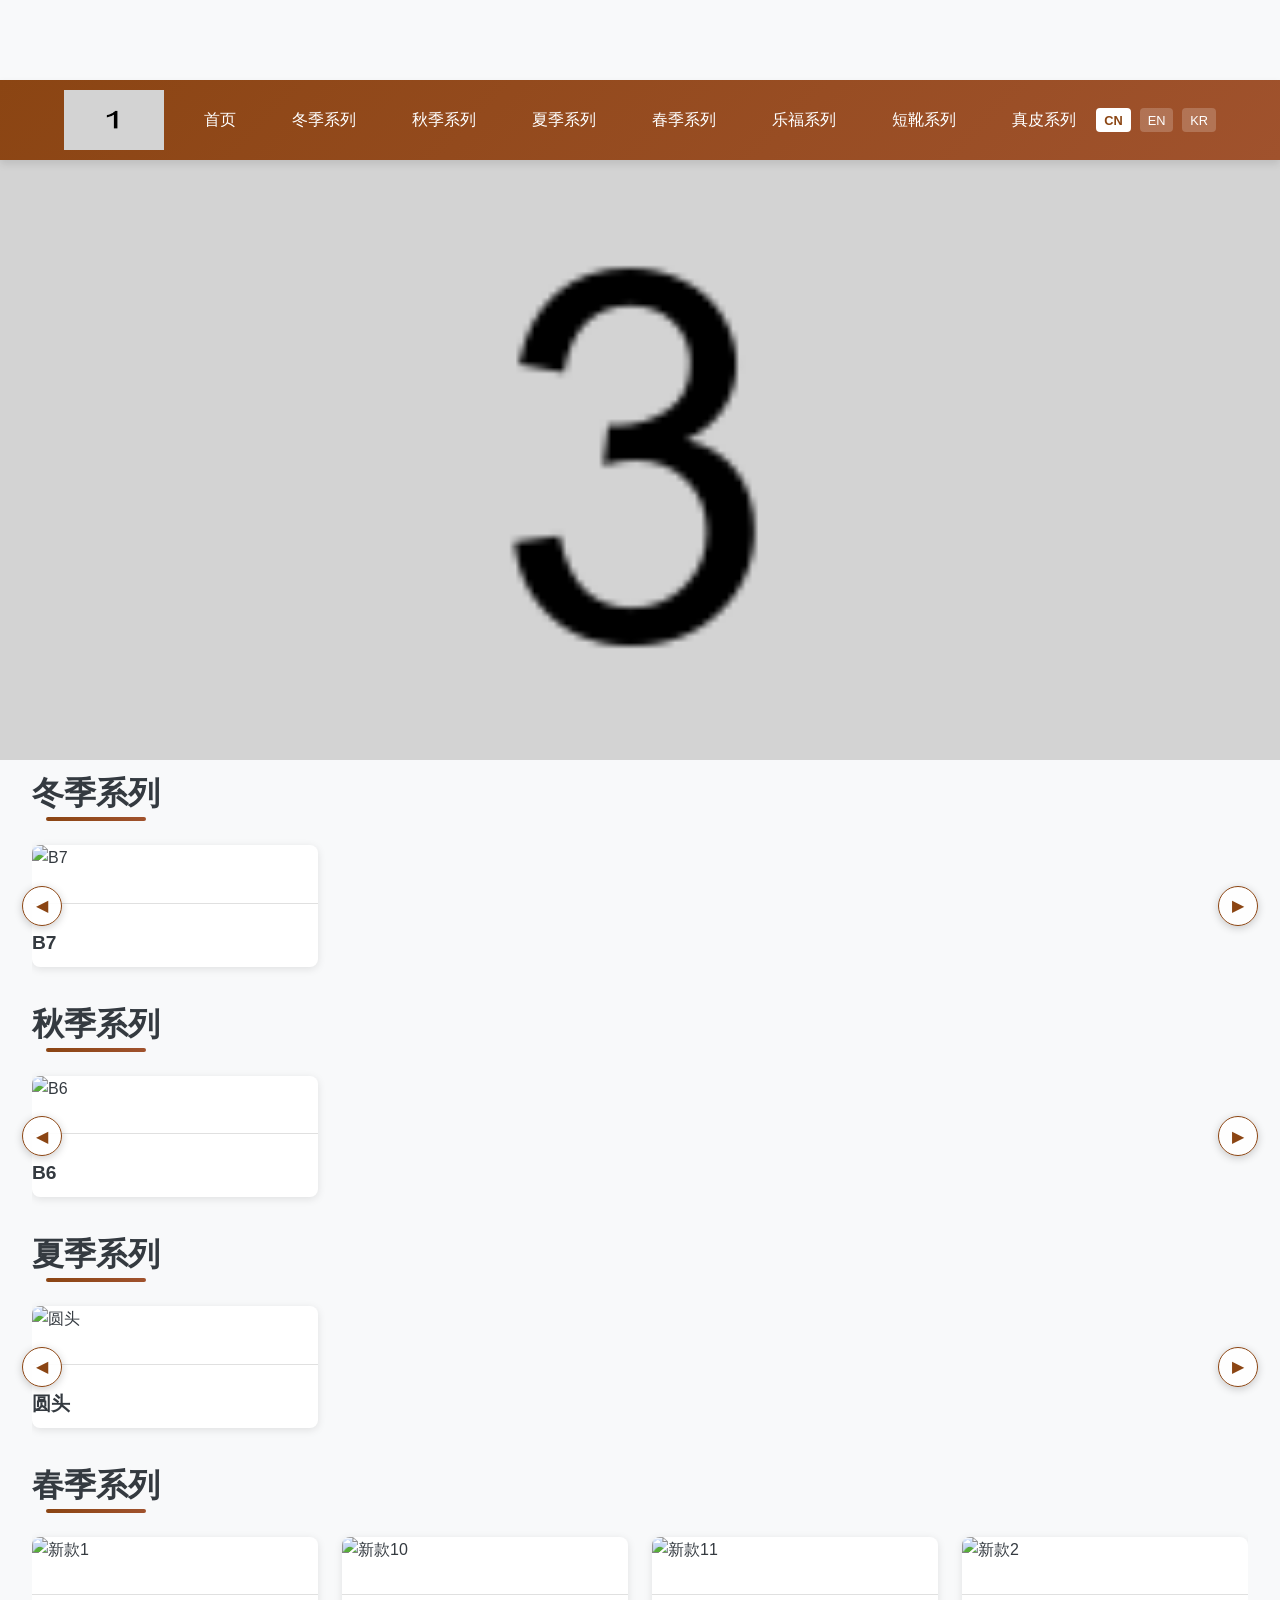
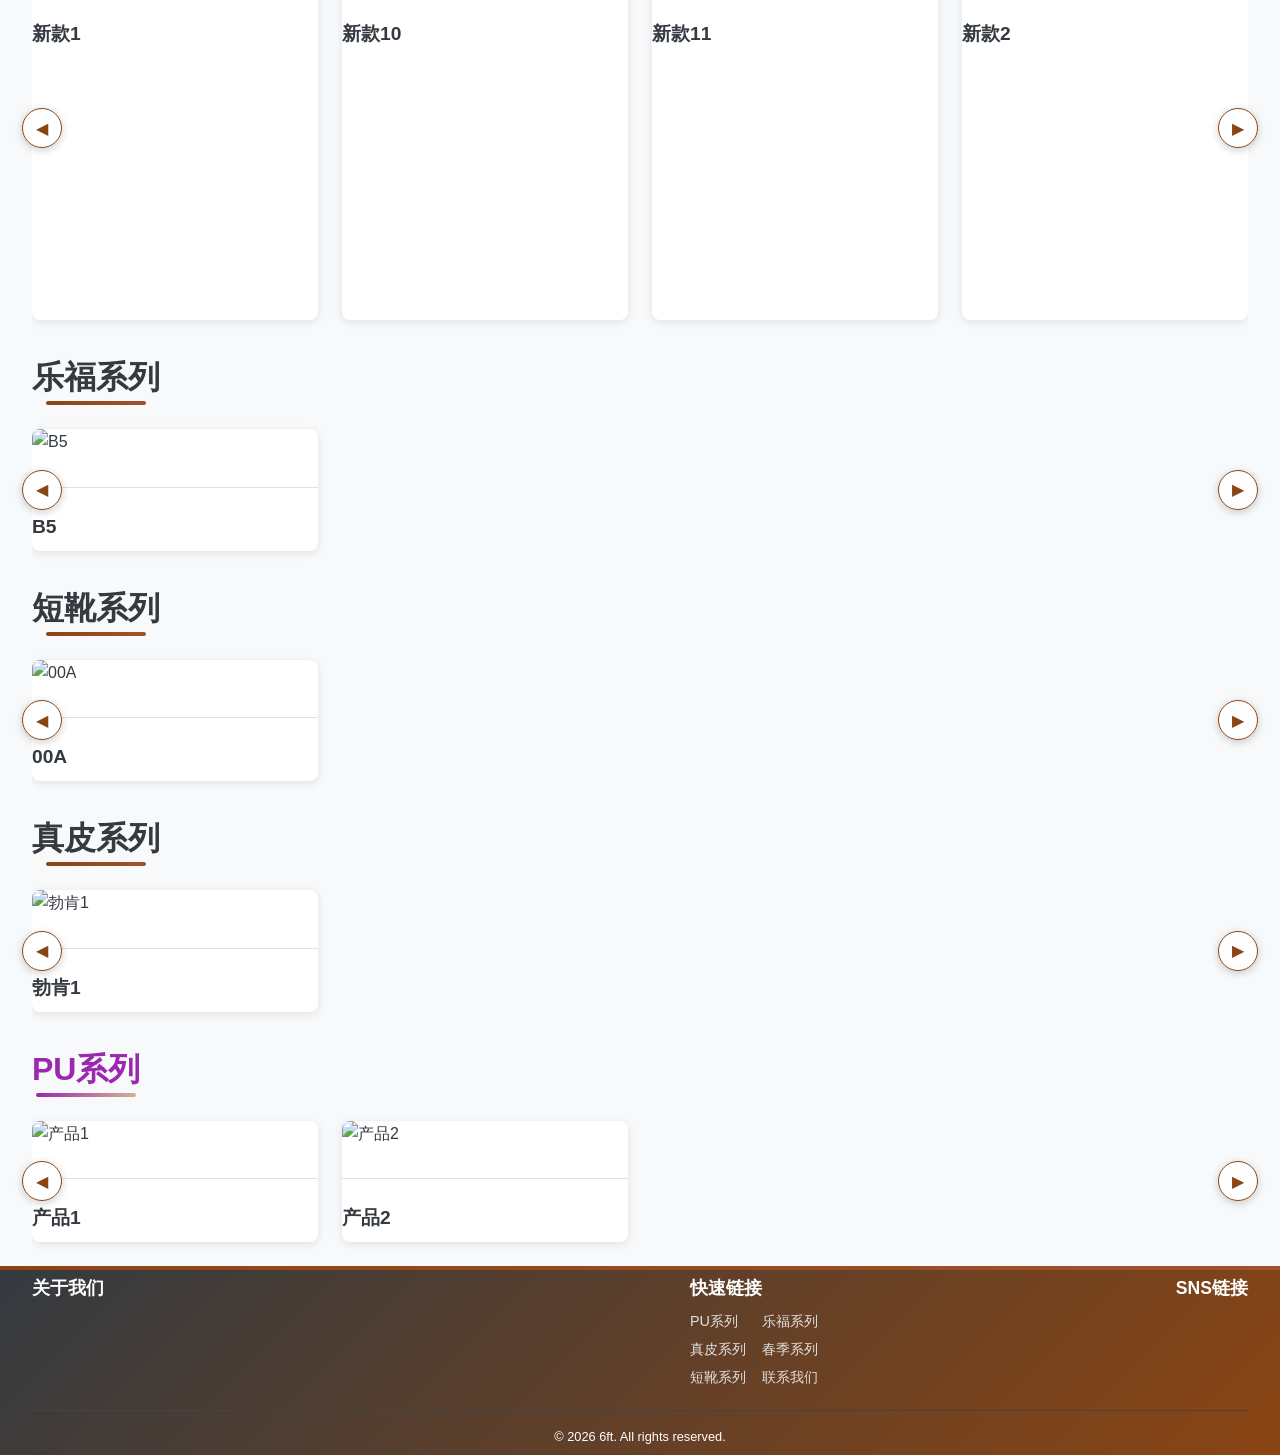
==== index.html @ c68dedbf "Add files via upload" ====
<!DOCTYPE html>
<html lang="zh-CN">
<head>
    <meta charset="UTF-8">
    <meta name="viewport" content="width=device-width, initial-scale=1.0">
    <title>6ft - 产品展示</title>
    <link rel="stylesheet" href="./css/style.css">
</head>
<body>
    <!-- 导航栏 -->
    <nav class="navbar">
        <div class="container">
            <div class="logo">
                <img src="img1-50/1.png" alt="6ft Logo" onerror="this.src='data:image/svg+xml,%3Csvg xmlns="http://www.w3.org/2000/svg" width="100" height="60" viewBox="0 0 100 60"%3E%3Crect width="100" height="60" fill="%23f0f0f0"/%3E%3Ctext x="50%" y="50%" font-size="14" text-anchor="middle" dominant-baseline="middle" fill="%23999"%3E6ft%3C/text%3E%3C/svg%3E'">
            </div>
            <ul class="nav-links">
                <li><a href="index.html" data-lang-key="home">首页</a></li>
                <li><a href="about.html" data-lang-key="contact_us">联系我们</a></li>
            </ul>
            <div class="language-switcher">
                <button class="language-btn" data-lang="zh" lang="zh">CN</button>
                <button class="language-btn" data-lang="en" lang="en">EN</button>
                <button class="language-btn" data-lang="ko" lang="ko">KR</button>
            </div>
        </div>
    </nav>

    <!-- 主内容区 -->
    <main>
        <!-- 英雄区 -->
        <section class="hero">
            <div class="hero-slider">
                <div class="slider-item active">
                    <img src="img1-50/2.png" alt="Hero Image 1" onerror="this.src='data:image/svg+xml,%3Csvg xmlns="http://www.w3.org/2000/svg" width="1200" height="600" viewBox="0 0 1200 600"%3E%3Crect width="1200" height="600" fill="%23f0f0f0"/%3E%3Ctext x="50%" y="50%" font-size="24" text-anchor="middle" dominant-baseline="middle" fill="%23999"%3EHero Image%3C/text%3E%3C/svg%3E'">
                </div>
                <div class="slider-item">
                    <img src="img1-50/3.png" alt="Hero Image 2" onerror="this.src='data:image/svg+xml,%3Csvg xmlns="http://www.w3.org/2000/svg" width="1200" height="600" viewBox="0 0 1200 600"%3E%3Crect width="1200" height="600" fill="%23f0f0f0"/%3E%3Ctext x="50%" y="50%" font-size="24" text-anchor="middle" dominant-baseline="middle" fill="%23999"%3EHero Image%3C/text%3E%3C/svg%3E'">
                </div>
                <div class="slider-item">
                    <img src="img1-50/4.png" alt="Hero Image 3" onerror="this.src='data:image/svg+xml,%3Csvg xmlns="http://www.w3.org/2000/svg" width="1200" height="600" viewBox="0 0 1200 600"%3E%3Crect width="1200" height="600" fill="%23f0f0f0"/%3E%3Ctext x="50%" y="50%" font-size="24" text-anchor="middle" dominant-baseline="middle" fill="%23999"%3EHero Image%3C/text%3E%3C/svg%3E'">
                </div>
            </div>
        </section>

        <!-- 产品系列展示 - 动态生成 -->
        <div id="product-series-container">
            <!-- 产品系列将通过JS动态加载 -->
        </div>

    </main>

    <!-- 页脚 -->
    <footer>
        <div class="container">
            <div class="footer-content">
                <div class="footer-about" id="footerAbout">
                    <h3 id="footerAboutTitle" data-lang-key="about_us">关于我们</h3>
                    <p id="footerAboutText"></p>
                    <div class="footer-contact-info" id="footerContactInfo">
                        <div class="contact-item" id="footerEmailContainer" style="display: none;">
                            <span class="contact-label" data-lang-key="email">邮箱:</span>
                            <span id="footerEmail"></span>
                        </div>
                        <div class="contact-item" id="footerPhoneContainer" style="display: none;">
                            <span class="contact-label" data-lang-key="phone">电话:</span>
                            <span id="footerPhone"></span>
                        </div>
                        <div class="contact-item" id="footerAddressContainer" style="display: none;">
                            <span class="contact-label" data-lang-key="address">地址:</span>
                            <span id="footerAddress"></span>
                        </div>
                        <div class="contact-item" id="footerHoursContainer" style="display: none;">
                            <span class="contact-label" data-lang-key="business_hours">营业时间:</span>
                            <span id="footerBusinessHours"></span>
                        </div>
                    </div>
                </div>
                <div class="footer-links">
                    <h3 data-lang-key="quick_links">快速链接</h3>
                    <div class="quick-links-container" id="quickLinksContainer">
                        <div class="quick-links-column" id="quickLinksLeft"></div>
                        <div class="quick-links-column" id="quickLinksRight"></div>
                    </div>
                </div>
                <div class="footer-sns">
                    <h3 data-lang-key="sns_links">SNS链接</h3>
                    <div class="sns-icons" id="socialLinksContainer">
                        <!-- 社交媒体链接将通过JS动态加载 -->
                    </div>
                </div>
            </div>
            <div class="footer-bottom">
                <p>&copy; 2026 6ft. All rights reserved.</p>
            </div>
        </div>
    </footer>

    <!-- 产品详情模态框 -->
    <div class="modal" id="product-modal">
        <div class="modal-content">
            <span class="close">&times;</span>
            <div class="modal-body">
                <!-- 产品详情将通过JS动态加载 -->
            </div>
        </div>
    </div>

    <!-- 产品图片大图模态框 -->
    <div class="modal" id="image-modal">
        <div class="modal-content image-modal-content">
            <span class="close">&times;</span>
            <div class="image-modal-body">
                <button class="image-nav-btn prev-btn">&lt;</button>
                <img id="modal-large-image" src="" alt="Product Image">
                <button class="image-nav-btn next-btn">&gt;</button>
                <div class="image-counter"></div>
            </div>
        </div>
    </div>

    <script>
        // 添加错误处理，防止JS错误导致页面空白
        window.onerror = function(msg, url, line, col, error) {
            console.error('JavaScript错误:', msg, url, line, col, error);
            return true;
        };
    </script>
    <script src="./js/script.js"></script>
</body>
</html>
---- css/style.css ----
/* 全局样式重置 */
* {
    margin: 0;
    padding: 0;
    box-sizing: border-box;
}

/* 色彩变量 */
:root {
    --primary-color: #007bff;
    --secondary-color: #ff6b6b;
    --accent-color: #4ecdc4;
    --dark-color: #343a40;
    --light-color: #f8f9fa;
    --success-color: #28a745;
    --warning-color: #ffc107;
    --danger-color: #dc3545;
    --info-color: #17a2b8;
    --pu-color: #9c27b0;
    --leather-color: #8b4513;
    --boots-color: #34495e;
    --loafer-color: #f39c12;
    --new-color: #e74c3c;
}

body {
    font-family: 'Segoe UI', Tahoma, Geneva, Verdana, sans-serif;
    line-height: 1.6;
    color: var(--dark-color);
    background-color: var(--light-color);
    padding-top: 80px;
}

/* 容器样式 */
.container {
    width: 95%;
    max-width: 1400px;
    margin: 0 auto;
}

/* 导航栏样式 */
.navbar {
    background: linear-gradient(135deg, var(--primary-color), var(--accent-color));
    box-shadow: 0 4px 8px rgba(0,0,0,0.1);
    position: sticky;
    top: 0;
    z-index: 1000;
    height: 80px;
}

.navbar .container {
    display: flex;
    justify-content: space-between;
    align-items: center;
    padding: 0 2rem;
    height: 100%;
}

.navbar .container > div,
.navbar .container > ul {
    display: flex;
    align-items: center;
}

.logo img {
    max-height: 60px;
}

.nav-links {
    display: flex;
    list-style: none;
    overflow-x: auto;
    overflow-y: hidden;
    scroll-behavior: smooth;
    -webkit-overflow-scrolling: touch;
    scrollbar-width: thin;
    scrollbar-color: rgba(255,255,255,0.5) rgba(255,255,255,0.1);
    max-height: 100%;
}

.nav-links::-webkit-scrollbar {
    height: 4px;
}

.nav-links::-webkit-scrollbar-track {
    background: rgba(255,255,255,0.1);
    border-radius: 2px;
}

.nav-links::-webkit-scrollbar-thumb {
    background: rgba(255,255,255,0.5);
    border-radius: 2px;
}

.nav-links::-webkit-scrollbar-thumb:hover {
    background: rgba(255,255,255,0.8);
}

.nav-links li {
    margin-left: 1.5rem;
    white-space: nowrap;
}

.nav-links a {
    text-decoration: none;
    color: white;
    font-weight: 500;
    transition: all 0.3s ease;
    padding: 0.5rem 1rem;
    border-radius: 4px;
}

.nav-links a:hover {
    color: var(--light-color);
    background-color: rgba(255,255,255,0.2);
    transform: translateY(-2px);
}

/* 语言切换器样式 */
.language-switcher {
    display: flex;
    gap: 0.3rem;
    margin-left: auto;
    flex-shrink: 0;
}

.language-btn {
    background: rgba(255, 255, 255, 0.2);
    color: white;
    border: none;
    padding: 0.3rem 0.5rem;
    border-radius: 4px;
    cursor: pointer;
    font-size: 0.8rem;
    transition: all 0.3s ease;
    min-width: 30px;
    text-align: center;
    margin-left: 0.25rem;
}

.language-btn:first-child {
    margin-left: 0;
}

.language-btn:hover {
    background: rgba(255, 255, 255, 0.3);
}

.language-btn.active {
    background: white;
    color: var(--primary-color);
    font-weight: 600;
}

/* 英雄区样式 */
.hero {
    position: relative;
    height: 600px;
    overflow: hidden;
}

.hero-slider {
    width: 100%;
    height: 100%;
    position: relative;
}

.slider-item {
    position: absolute;
    top: 0;
    left: 0;
    width: 100%;
    height: 100%;
    opacity: 0;
    transition: opacity 0.5s ease;
}

.slider-item.active {
    opacity: 1;
}

.slider-item img {
    width: 100%;
    height: 100%;
    object-fit: cover;
}

/* 产品系列样式 */
.product-series {
    padding: 0.5rem 0;
}

.product-series h2 {
    text-align: center;
    margin-bottom: 0.5rem;
    font-size: 2rem;
    color: var(--dark-color);
    position: relative;
    display: inline-block;
    padding-bottom: 0.125rem;
}

.product-series h2::after {
    content: '';
    position: absolute;
    bottom: 0;
    left: 50%;
    transform: translateX(-50%);
    width: 100px;
    height: 4px;
    background: linear-gradient(90deg, var(--primary-color), var(--accent-color));
    border-radius: 2px;
}

/* 各系列主题色 */
#pu h2 {
    color: var(--pu-color);
}

#pu h2::after {
    background: linear-gradient(90deg, var(--pu-color), var(--secondary-color));
}

#leather h2 {
    color: var(--leather-color);
}

#leather h2::after {
    background: linear-gradient(90deg, var(--leather-color), var(--warning-color));
}

#boots h2 {
    color: var(--boots-color);
}

#boots h2::after {
    background: linear-gradient(90deg, var(--boots-color), var(--info-color));
}

#loafer h2 {
    color: var(--loafer-color);
}

#loafer h2::after {
    background: linear-gradient(90deg, var(--loafer-color), var(--warning-color));
}

#new h2 {
    color: var(--new-color);
}

#new h2::after {
    background: linear-gradient(90deg, var(--new-color), var(--danger-color));
}

.product-grid {
    display: flex;
    gap: 1.5rem;
    overflow-x: auto;
    scroll-behavior: smooth;
    padding: 1rem 0;
    -webkit-overflow-scrolling: touch;
    scrollbar-width: thin;
    scrollbar-color: var(--primary-color) var(--light-color);
}

.product-grid::-webkit-scrollbar {
    height: 8px;
}

.product-grid::-webkit-scrollbar-track {
    background: var(--light-color);
    border-radius: 4px;
}

.product-grid::-webkit-scrollbar-thumb {
    background: var(--primary-color);
    border-radius: 4px;
}

.product-grid::-webkit-scrollbar-thumb:hover {
    background: var(--accent-color);
}

/* 产品区域包装器 */
.product-section-wrapper {
    position: relative;
    width: 100%;
    margin: 0 auto;
}

/* 滚动按钮样式 */
.scroll-btn {
    position: absolute;
    top: 50%;
    transform: translateY(-50%);
    width: 40px;
    height: 40px;
    border-radius: 50%;
    background: rgba(255, 255, 255, 0.9);
    color: var(--primary-color);
    border: 1px solid var(--primary-color);
    cursor: pointer;
    display: flex;
    align-items: center;
    justify-content: center;
    font-size: 1rem;
    box-shadow: 0 2px 8px rgba(0,0,0,0.2);
    transition: all 0.3s ease;
    z-index: 10;
}

.scroll-btn-left {
    left: -10px;
}

.scroll-btn-right {
    right: -10px;
}

.scroll-btn:hover {
    background: linear-gradient(135deg, var(--primary-color), var(--accent-color));
    color: white;
    transform: translateY(-50%) scale(1.1);
    box-shadow: 0 4px 12px rgba(0,0,0,0.3);
}

.scroll-btn:active {
    transform: translateY(-50%) scale(0.95);
}

.scroll-btn:disabled {
    opacity: 0.5;
    cursor: not-allowed;
    transform: translateY(-50%);
}

.product-card {
    background-color: #fff;
    border-radius: 8px;
    overflow: hidden;
    box-shadow: 0 2px 8px rgba(0,0,0,0.1);
    transition: all 0.3s ease;
    cursor: pointer;
    position: relative;
    flex: 0 0 calc(25% - 1.125rem);
    min-width: 280px;
    max-width: 380px;
}

.product-card:hover {
    transform: translateY(-5px);
    box-shadow: 0 10px 20px rgba(0,0,0,0.15);
}

.product-card::before {
    content: '';
    position: absolute;
    top: 0;
    left: 0;
    width: 100%;
    height: 4px;
    background: linear-gradient(90deg, var(--primary-color), var(--accent-color));
    transform: scaleX(0);
    transition: transform 0.3s ease;
}

.product-card:hover::before {
    transform: scaleX(1);
}

/* 各系列卡片主题色 */
#pu .product-card::before {
    background: linear-gradient(90deg, var(--pu-color), var(--secondary-color));
}

#leather .product-card::before {
    background: linear-gradient(90deg, var(--leather-color), var(--warning-color));
}

#boots .product-card::before {
    background: linear-gradient(90deg, var(--boots-color), var(--info-color));
}

#loafer .product-card::before {
    background: linear-gradient(90deg, var(--loafer-color), var(--warning-color));
}

#new .product-card::before {
    background: linear-gradient(90deg, var(--new-color), var(--danger-color));
}

.product-card img {
    width: 100%;
    height: 280px;
    object-fit: cover;
}

.product-info {
    padding: 1.5rem;
}

.product-info h3 {
    margin-bottom: 0.5rem;
    font-size: 1.2rem;
}

/* 页脚样式 */
footer {
    background: linear-gradient(135deg, var(--dark-color), var(--primary-color));
    color: #fff;
    padding: var(--footer-padding, 0.5rem) 0;
    position: relative;
    overflow: hidden;
}

footer::before {
    content: '';
    position: absolute;
    top: 0;
    left: 0;
    width: 100%;
    height: 4px;
    background: linear-gradient(90deg, var(--primary-color), var(--accent-color));
}

.footer-content {
    display: flex;
    justify-content: space-between;
    flex-wrap: wrap;
    margin-bottom: var(--footer-content-margin, 1rem);
}

.footer-logo img {
    max-height: 60px;
}

.footer-links h3,
.footer-sns h3 {
    margin-bottom: 0.5rem;
    font-size: 1.1rem;
}

.footer-links ul {
    list-style: none;
}

.footer-links li {
    margin-bottom: var(--footer-link-gap, 0.3rem);
}

.footer-links a {
    color: #ccc;
    text-decoration: none;
    transition: color 0.3s ease;
    display: block;
    margin-bottom: var(--footer-link-gap, 0.3rem);
}

.footer-links a:hover {
    color: #fff;
}

/* 快速链接两列布局 */
.quick-links-container {
    display: grid;
    grid-template-columns: 1fr 1fr;
    gap: 1rem;
}

.quick-links-column {
    display: flex;
    flex-direction: column;
}

.quick-links-column a {
    margin-bottom: var(--footer-link-gap, 0.3rem);
    font-size: 0.9rem;
}

/* 页脚关于我们样式 */
.footer-about {
    flex: 1;
    max-width: 300px;
}

.footer-about h3 {
    margin-bottom: 0.5rem;
    font-size: 1.1rem;
    color: #ffffff;
    font-weight: 600;
}

.footer-about p {
    color: #e0e0e0;
    line-height: 1.3;
    margin-bottom: 0.5rem;
    font-size: 0.85rem;
}

.footer-contact-info {
    display: flex;
    flex-direction: column;
    gap: var(--footer-contact-gap, 0.1rem);
}

.contact-item {
    color: #e0e0e0;
    font-size: 0.8rem;
    display: flex;
    gap: 0.3rem;
}

.contact-label {
    color: #ffffff;
    min-width: 50px;
    font-weight: 500;
    font-size: 0.8rem;
}

/* 页脚快速链接和SNS样式也联动主题 */
.footer-links h3 {
    color: #ffffff;
    font-weight: 600;
}

.footer-links a {
    font-size: 0.9rem;
    color: #e0e0e0;
}

.footer-links a:hover {
    color: #ffffff;
    text-decoration: underline;
}

.footer-sns h3 {
    color: #ffffff;
    font-weight: 600;
}

.sns-icons {
    display: flex;
    gap: var(--footer-social-gap, 0.5rem);
}

.sns-icons img {
    width: 30px;
    height: 30px;
    object-fit: contain;
}

.footer-bottom {
    text-align: center;
    padding-top: var(--footer-bottom-padding, 1rem);
    border-top: 1px solid #444;
    font-size: 0.8rem;
}

/* 模态框样式 */
.modal {
    display: none;
    position: fixed;
    z-index: 2000;
    left: 0;
    top: 0;
    width: 100%;
    height: 100%;
    overflow: auto;
    background-color: rgba(0,0,0,0.9);
}

.modal.show {
    display: flex;
    align-items: center;
    justify-content: center;
}

.modal-content {
    background-color: #fff;
    margin: auto;
    padding: var(--modal-padding, 2rem);
    border-radius: 8px;
    width: var(--modal-width, 90%);
    max-width: var(--modal-max-width, 1200px);
    max-height: var(--modal-max-height, 90vh);
    position: relative;
    overflow-y: auto;
}

.close {
    color: #aaa;
    float: right;
    font-size: 28px;
    font-weight: bold;
    cursor: pointer;
}

.close:hover {
    color: #000;
}

.modal-body {
    display: flex;
    flex-wrap: wrap;
    gap: 2rem;
    align-items: flex-start;
}

.modal-image {
    flex: 1;
    min-width: 300px;
}

.modal-image img {
    width: 100%;
    height: auto;
    border-radius: 8px;
    max-height: 600px;
    object-fit: contain;
}

.modal-details {
    flex: 1;
    min-width: 300px;
    max-width: 500px;
}

.modal-details h3 {
    font-size: 1.5rem;
    margin-bottom: 1rem;
}

.modal-details p {
    margin-bottom: 1.5rem;
    line-height: 1.6;
}

.product-materials,
.product-info {
    margin-top: 2rem;
    padding: 1.5rem 0 0;
    border-top: 1px solid #e0e0e0;
}

.product-materials h4,
.product-info h4 {
    margin-bottom: 1rem;
    font-size: 1.1rem;
    color: #333;
}

.product-materials ul,
.product-info ul {
    list-style: none;
    padding: 0;
}

.product-materials li,
.product-info li {
    margin-bottom: 0.75rem;
    line-height: 1.5;
    color: #555;
    display: flex;
    align-items: flex-start;
    gap: var(--modal-label-gap, 0.5rem);
}

.product-materials li strong,
.product-info li strong {
    color: #333;
    font-weight: 600;
    min-width: var(--modal-label-width, 100px);
    flex-shrink: 0;
}

.product-materials li span,
.product-info li span {
    flex: 1;
}

/* 图片大图模态框样式 */
.image-modal-content {
    background: transparent;
    border: none;
    width: 95%;
    max-width: 1200px;
}

.image-modal-body {
    position: relative;
    display: flex;
    align-items: center;
    justify-content: center;
    height: 80vh;
}

.image-nav-btn {
    position: absolute;
    top: 50%;
    transform: translateY(-50%);
    background-color: rgba(0,0,0,0.5);
    color: white;
    border: none;
    font-size: 3rem;
    width: 60px;
    height: 60px;
    border-radius: 50%;
    cursor: pointer;
    display: flex;
    align-items: center;
    justify-content: center;
    z-index: 10;
    transition: background-color 0.3s ease;
}

.image-nav-btn:hover {
    background-color: rgba(0,0,0,0.8);
}

.prev-btn {
    left: 20px;
}

.next-btn {
    right: 20px;
}

#modal-large-image {
    max-width: 90%;
    max-height: 80vh;
    object-fit: contain;
    border-radius: 8px;
}

.image-counter {
    position: absolute;
    bottom: 20px;
    right: 20px;
    background-color: rgba(0,0,0,0.5);
    color: white;
    padding: 8px 16px;
    border-radius: 20px;
    font-size: 1rem;
}

/* 点击图片放大效果 */
.modal-image img {
    cursor: zoom-in;
    transition: transform 0.3s ease;
}

.modal-image img:hover {
    transform: scale(1.02);
}

.image-gallery {
    display: flex;
    gap: 0.5rem;
    margin-top: 1rem;
    flex-wrap: wrap;
}

.gallery-item {
    width: 80px;
    height: 80px;
    overflow: hidden;
    border-radius: 4px;
    cursor: pointer;
}

.gallery-item img {
    width: 100%;
    height: 100%;
    object-fit: cover;
}

/* 响应式设计 */
@media (max-width: 768px) {
    .navbar .container {
        flex-direction: column;
        padding: 1rem;
    }

    .nav-links {
        margin-top: 1rem;
        flex-wrap: wrap;
        justify-content: center;
    }

    .nav-links li {
        margin: 0 0.5rem;
    }

    .hero {
        height: 400px;
    }

    .footer-content {
        flex-direction: column;
        gap: 2rem;
    }

    .modal-content {
        width: 95%;
        padding: 1rem;
    }

    .modal-body {
        flex-direction: column;
    }
}

@media (max-width: 480px) {
    .product-grid {
        gap: 1rem;
    }

    .product-card {
        flex: 0 0 100%;
        min-width: 250px;
    }

    .hero {
        height: 300px;
    }

    .product-series h2 {
        font-size: 1.5rem;
    }
}

/* 样式编辑器样式 */
.style-editor-toggle {
    position: fixed;
    bottom: 20px;
    right: 20px;
    background-color: #007bff;
    color: white;
    border: none;
    border-radius: 50%;
    width: 60px;
    height: 60px;
    font-size: 12px;
    cursor: pointer;
    box-shadow: 0 2px 10px rgba(0,0,0,0.2);
    z-index: 999;
    display: flex;
    align-items: center;
    justify-content: center;
    text-align: center;
    padding: 10px;
}

.style-editor {
    position: fixed;
    top: 0;
    right: -400px;
    width: 400px;
    height: 100vh;
    background-color: #fff;
    box-shadow: -2px 0 10px rgba(0,0,0,0.1);
    z-index: 1001;
    transition: right 0.3s ease;
    display: flex;
    flex-direction: column;
}

.style-editor.show {
    right: 0;
}

.style-editor-header {
    padding: 1.5rem;
    border-bottom: 1px solid #eee;
    display: flex;
    justify-content: space-between;
    align-items: center;
}

.style-editor-header h3 {
    margin: 0;
}

.close-editor {
    background: none;
    border: none;
    font-size: 24px;
    cursor: pointer;
    color: #999;
}

.style-editor-body {
    flex: 1;
    padding: 1.5rem;
    overflow-y: auto;
}

.style-section {
    margin-bottom: 2rem;
}

.style-section h4 {
    margin-bottom: 1rem;
    font-size: 1rem;
    color: #333;
}

.style-control {
    margin-bottom: 1rem;
    display: flex;
    align-items: center;
    justify-content: space-between;
}

.style-control label {
    font-size: 0.9rem;
    color: #666;
}

.style-control input[type="color"] {
    width: 50px;
    height: 30px;
    border: none;
    border-radius: 4px;
    cursor: pointer;
}

.style-editor-footer {
    padding: 1.5rem;
    border-top: 1px solid #eee;
    text-align: right;
}

#save-styles {
    background-color: #007bff;
    color: white;
    border: none;
    padding: 0.75rem 1.5rem;
    border-radius: 4px;
    cursor: pointer;
    font-size: 1rem;
    transition: background-color 0.3s ease;
}

#save-styles:hover {
    background-color: #0069d9;
}

/* 关于我们和联系方式容器 */
.about-contact-container {
    padding: 4rem 0;
    background-color: #f9f9f9;
}

.about-contact-content {
    display: flex;
    flex-wrap: wrap;
    gap: 4rem;
    align-items: flex-start;
}

/* 关于我们部分 */
.about-us-section {
    flex: 1;
    min-width: 300px;
}

.about-content {
    display: flex;
    flex-wrap: wrap;
    gap: 2rem;
    align-items: center;
    margin-top: 2rem;
}

.about-text {
    flex: 1;
    min-width: 250px;
}

.about-text h3 {
    margin-bottom: 1rem;
    font-size: 1.5rem;
    color: var(--dark-color);
    font-weight: 600;
}

.about-text p {
    margin-bottom: 1rem;
    line-height: 1.6;
    color: var(--dark-color);
    font-size: 1rem;
}

.about-image {
    flex: 1;
    min-width: 250px;
}

.about-image img {
    width: 100%;
    border-radius: 8px;
    box-shadow: 0 2px 10px rgba(0,0,0,0.1);
}

/* 联系方式部分 */
.contact-section {
    flex: 1;
    min-width: 300px;
}

/* 联系方式样式 */
.contact-content {
    margin-top: 2rem;
    display: flex;
    flex-wrap: wrap;
    gap: 3rem;
}

.contact-info {
    flex: 1;
    min-width: 300px;
}

.contact-item {
    display: flex;
    align-items: center;
    margin-bottom: 2rem;
    gap: 1rem;
}

.contact-item img {
    width: 50px;
    height: 50px;
    object-fit: contain;
}

.contact-item h4 {
    margin-bottom: 0.25rem;
    font-size: 1.1rem;
    color: var(--dark-color);
    font-weight: 600;
}

.contact-item p {
    margin: 0;
    color: var(--dark-color);
    font-size: 1rem;
}

.contact-form {
    flex: 1;
    min-width: 300px;
    background-color: #f9f9f9;
    padding: 2rem;
    border-radius: 8px;
    box-shadow: 0 2px 10px rgba(0,0,0,0.1);
}

.contact-form h3 {
    margin-bottom: 1.5rem;
    font-size: 1.5rem;
    color: var(--dark-color);
    font-weight: 600;
}

/* 联系我们页面标题样式 */
#contact-title,
#brand-values-title {
    font-size: 2rem;
    margin-bottom: 1.5rem;
    color: var(--dark-color);
    text-align: center;
    position: relative;
    display: inline-block;
    padding-bottom: 0.5rem;
    font-weight: 600;
}

#contact-title::after,
#brand-values-title::after {
    content: '';
    position: absolute;
    bottom: 0;
    left: 50%;
    transform: translateX(-50%);
    width: 100px;
    height: 4px;
    background: linear-gradient(90deg, var(--primary-color), var(--accent-color));
    border-radius: 2px;
}

.form-group {
    margin-bottom: 1.5rem;
}

.form-group label {
    display: block;
    margin-bottom: 0.5rem;
    font-weight: 500;
    color: #333;
}

.form-group input,
.form-group textarea {
    width: 100%;
    padding: 0.75rem;
    border: 1px solid #ddd;
    border-radius: 4px;
    font-size: 1rem;
    transition: border-color 0.3s ease;
}

.form-group input:focus,
.form-group textarea:focus {
    outline: none;
    border-color: #007bff;
    box-shadow: 0 0 0 2px rgba(0,123,255,0.25);
}

.submit-btn {
    background-color: #007bff;
    color: white;
    border: none;
    padding: 0.75rem 1.5rem;
    border-radius: 4px;
    cursor: pointer;
    font-size: 1rem;
    transition: background-color 0.3s ease;
}

.submit-btn:hover {
    background-color: #0069d9;
}

/* 品牌理念样式 */
.brand-values {
    padding: 4rem 0;
    background-color: #f9f9f9;
}

.brand-values-content {
    display: grid;
    grid-template-columns: repeat(auto-fit, minmax(300px, 1fr));
    gap: 2rem;
    margin-top: 2rem;
}

.value-item {
    text-align: center;
    padding: 2rem;
    background-color: #fff;
    border-radius: 8px;
    box-shadow: 0 2px 10px rgba(0,0,0,0.1);
    transition: transform 0.3s ease, box-shadow 0.3s ease;
}

.value-item:hover {
    transform: translateY(-5px);
    box-shadow: 0 5px 20px rgba(0,0,0,0.15);
}

.value-item img {
    width: 80px;
    height: 80px;
    object-fit: contain;
    margin-bottom: 1.5rem;
}

.value-item h3 {
    margin-bottom: 1rem;
    font-size: 1.2rem;
    color: var(--dark-color);
    font-weight: 600;
}

.value-item p {
    line-height: 1.6;
    color: var(--dark-color);
    font-size: 1rem;
}

/* 响应式设计 */
@media (max-width: 992px) {
    .about-contact-content {
        flex-direction: column;
    }
}

@media (max-width: 768px) {
    .about-content,
    .contact-content {
        flex-direction: column;
    }
    
    .contact-form {
        order: -1;
    }
    
    .brand-values-content {
        grid-template-columns: 1fr;
    }
}

/* 响应式样式编辑器 */
@media (max-width: 768px) {
    .style-editor {
        width: 100%;
        right: -100%;
    }
    
    .style-editor-toggle {
        width: 50px;
        height: 50px;
        font-size: 10px;
    }
}
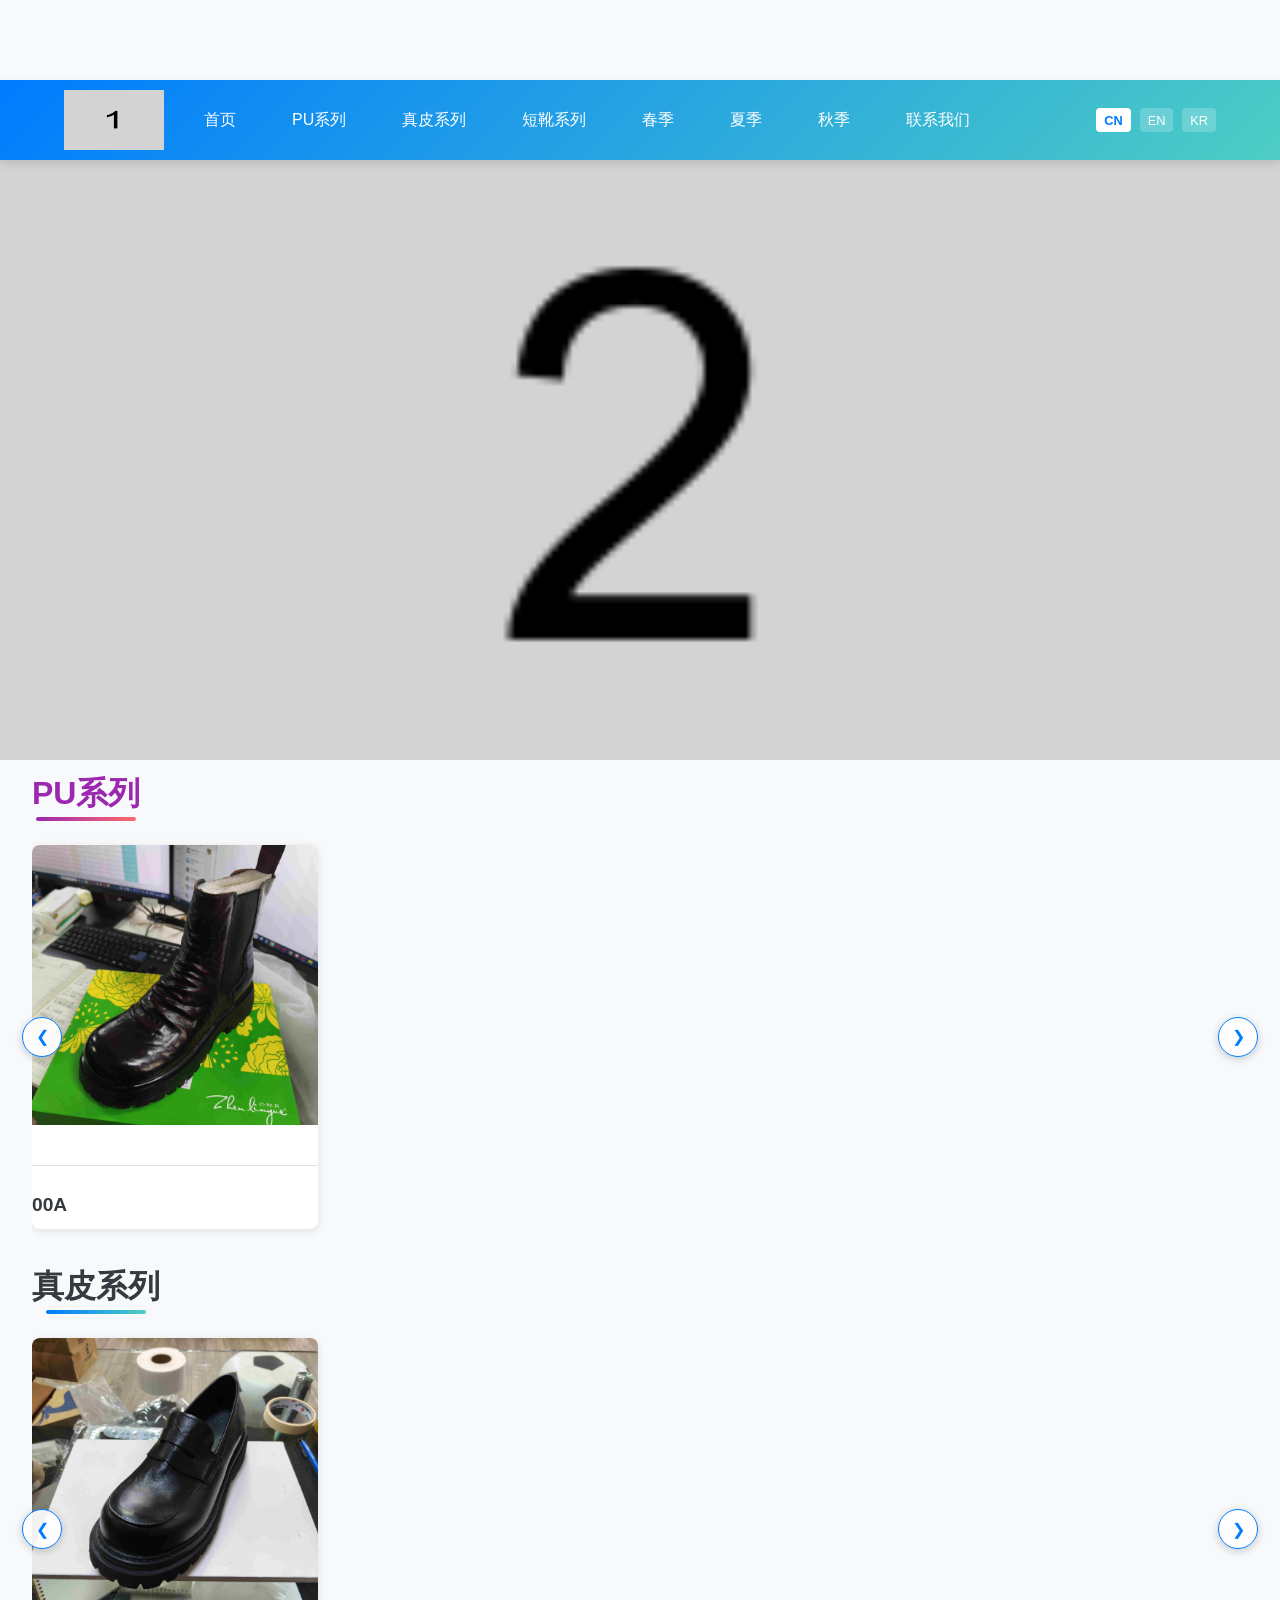
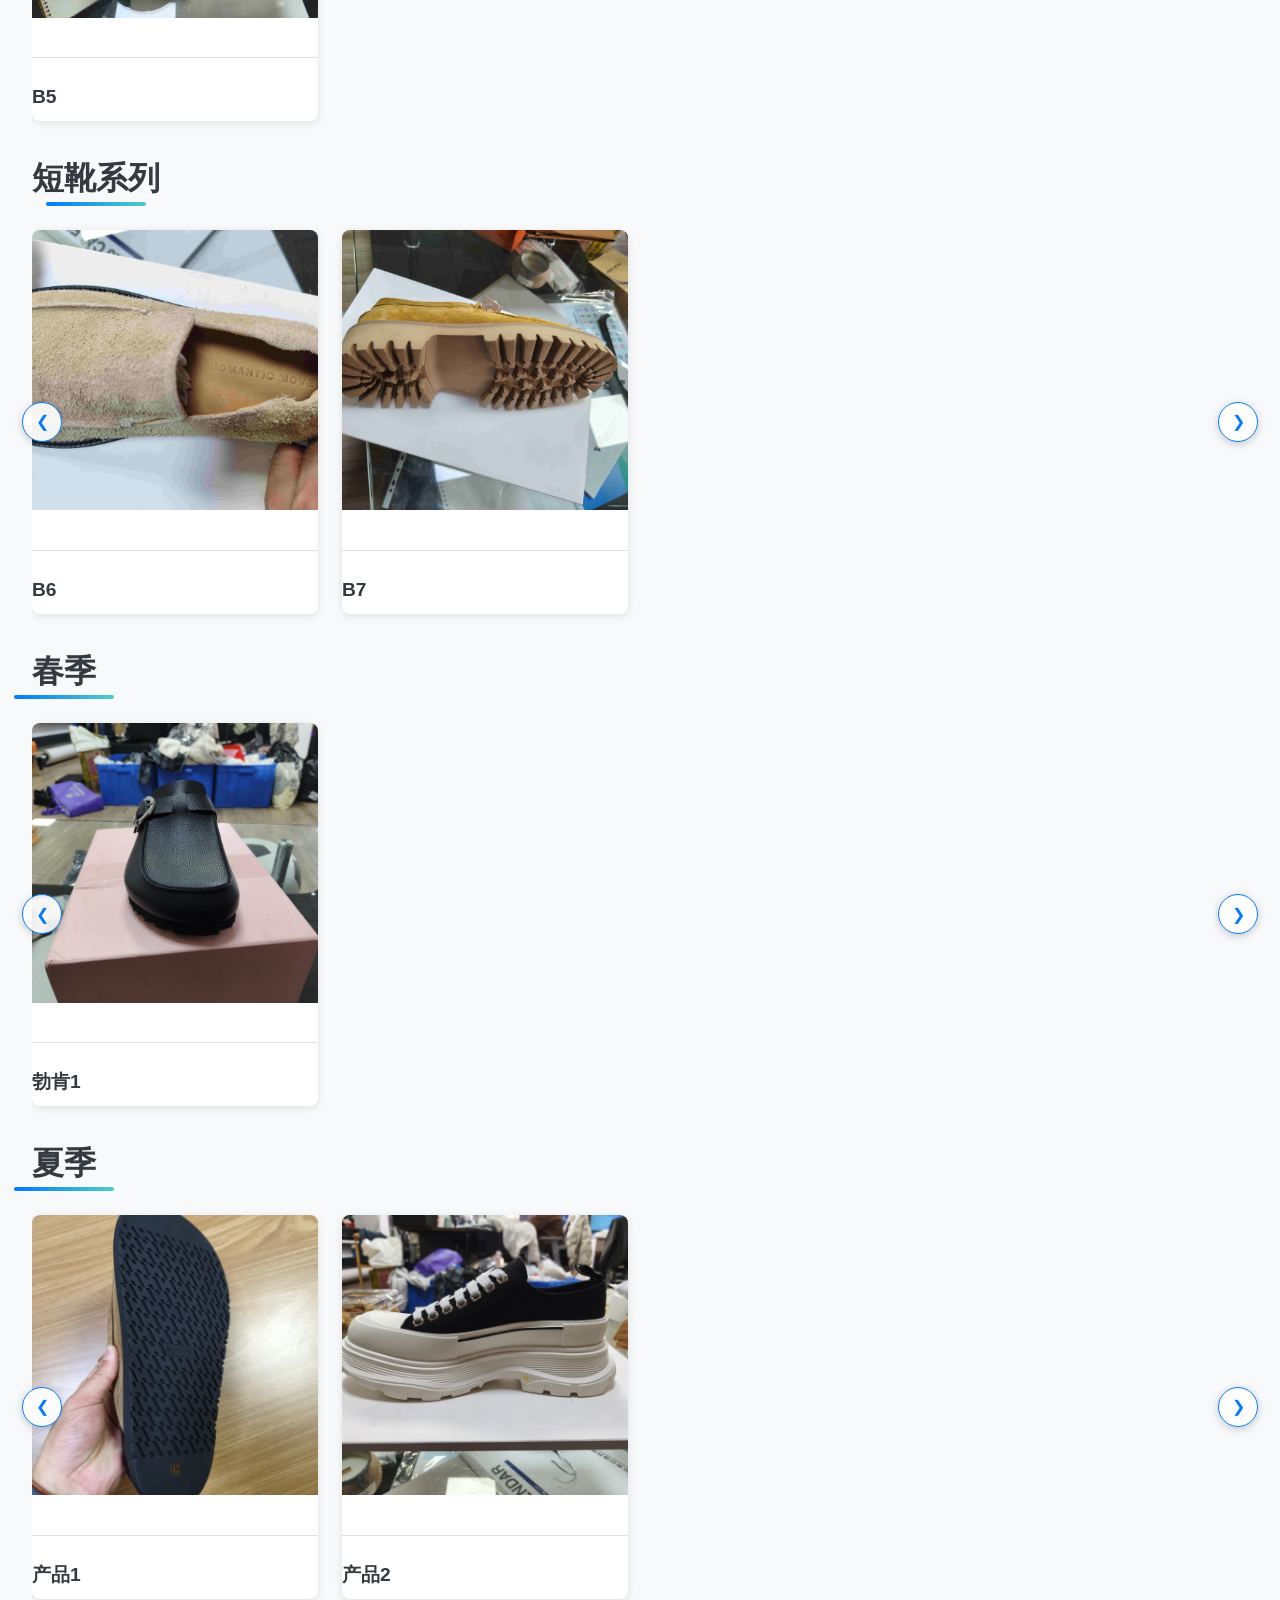
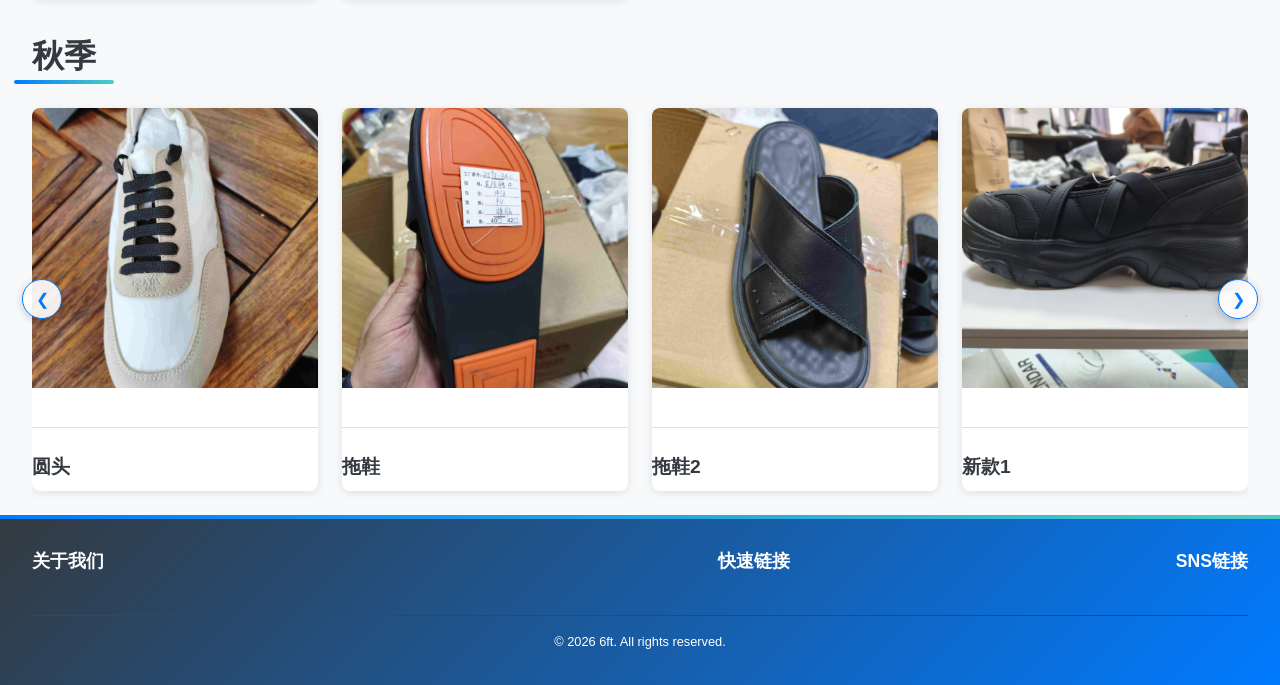
==== commit 97e836fa: "优化代码：修复JS错误、添加缺失CSS变量、清理调试日志" ====
--- a/index.html
+++ b/index.html
@@ -118,13 +118,6 @@
         </div>
     </div>
 
-    <script>
-        // 添加错误处理，防止JS错误导致页面空白
-        window.onerror = function(msg, url, line, col, error) {
-            console.error('JavaScript错误:', msg, url, line, col, error);
-            return true;
-        };
-    </script>
     <script src="./js/script.js"></script>
 </body>
 </html>
--- a/css/style.css
+++ b/css/style.css
@@ -21,6 +21,18 @@
     --boots-color: #34495e;
     --loafer-color: #f39c12;
     --new-color: #e74c3c;
+    --footer-padding: 2rem;
+    --footer-content-margin: 2rem;
+    --footer-link-gap: 0.5rem;
+    --footer-contact-gap: 0.5rem;
+    --footer-social-gap: 0.5rem;
+    --footer-bottom-padding: 1rem;
+    --modal-padding: 2rem;
+    --modal-width: 90%;
+    --modal-max-width: 1200px;
+    --modal-max-height: 90vh;
+    --modal-label-gap: 0.5rem;
+    --modal-label-width: 100px;
 }
 
 body {
